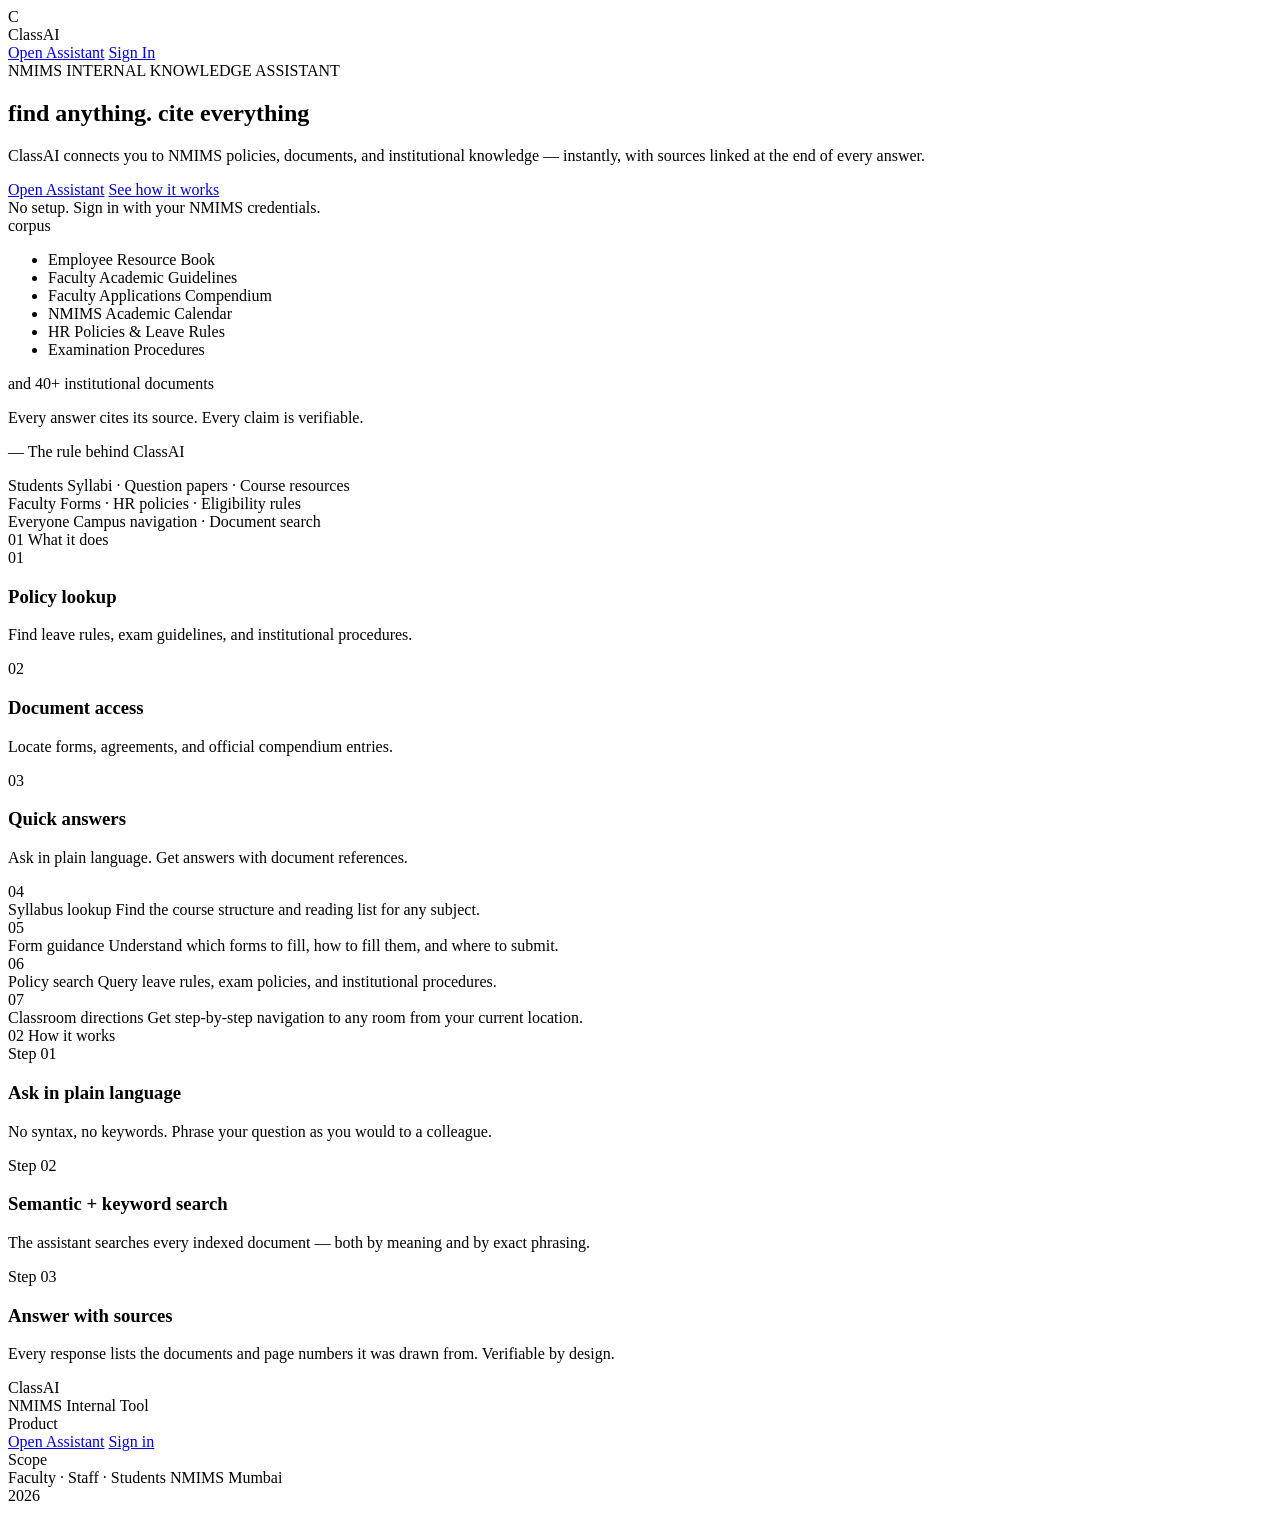
==== Faculty Part/frontend/index.html @ 6799066a "Ui improvements" ====
<!DOCTYPE html>
<html lang="en">
<head>
    <meta charset="UTF-8">
    <meta name="viewport" content="width=device-width, initial-scale=1.0">
    <meta name="theme-color" content="#0a0a0a">
    <title>ClassAI · NMIMS Knowledge Assistant</title>
    <link rel="icon" href="/static/favicon.ico" type="image/x-icon">
    <link rel="preconnect" href="https://fonts.googleapis.com">
    <link rel="preconnect" href="https://fonts.gstatic.com" crossorigin>
    <link href="https://api.fontshare.com/v2/css?f[]=general-sans@400,500,600&display=swap" rel="stylesheet">
    <link href="https://fonts.googleapis.com/css2?family=Instrument+Serif:ital@0;1&family=JetBrains+Mono:wght@400,500&display=swap" rel="stylesheet">
    <link rel="stylesheet" href="/static/style.css">
    <link rel="stylesheet" href="/static/ambient.css">
</head>
<body>
    <div class="ambient-root" aria-hidden="true">
        <div class="ambient-glow"></div>
        <div class="ambient-grain"></div>
    </div>
    <div class="landing-root">

        <!-- Navbar -->
        <nav class="nav-bar">
            <div class="nav-inner">
                <div class="nav-brand">
                    <div class="brand-mark">C</div>
                    <span class="brand-name">ClassAI</span>
                </div>
                <div class="nav-actions">
                    <a href="/chat" class="nav-cta">Open Assistant</a>
                    <a href="/signin" class="nav-cta-ghost">Sign In</a>
                </div>
            </div>
        </nav>

        <main class="landing-main">

            <!-- Hero -->
            <section class="hero-section">
                <div class="hero-inner">
                    <div class="hero-text">
                        <div class="hero-eyebrow hero-reveal">NMIMS INTERNAL KNOWLEDGE ASSISTANT</div>
                        <h1 class="hero-title hero-reveal">find anything. cite everything</h1>
                        <p class="hero-subtitle hero-reveal">
                            ClassAI connects you to NMIMS policies, documents, and institutional knowledge — instantly, with sources linked at the end of every answer.
                        </p>
                        <div class="hero-actions hero-reveal">
                            <a href="/chat" class="btn-primary">Open Assistant</a>
                            <a href="#how-it-works" class="btn-ghost">See how it works</a>
                        </div>
                        <div class="hero-meta hero-reveal">No setup. Sign in with your NMIMS credentials.</div>
                    </div>
                    <aside class="hero-sidekick" aria-hidden="true">
                        <div class="hero-sidekick-label">corpus</div>
                        <ul class="hero-sidekick-list">
                            <li>Employee Resource Book</li>
                            <li>Faculty Academic Guidelines</li>
                            <li>Faculty Applications Compendium</li>
                            <li>NMIMS Academic Calendar</li>
                            <li>HR Policies &amp; Leave Rules</li>
                            <li>Examination Procedures</li>
                        </ul>
                        <div class="hero-sidekick-footer">and 40+ institutional documents</div>
                    </aside>
                </div>
            </section>

            <!-- Pullquote band -->
            <section class="pullquote-band">
                <div class="pullquote-inner reveal">
                    <p class="pullquote">Every answer cites its source. Every claim is verifiable.</p>
                    <p class="pullquote-attribution">— The rule behind ClassAI</p>
                </div>
            </section>

            <!-- Role strip -->
            <div class="role-strip">
                <div class="role-strip-col reveal">
                    <span class="role-strip-title">Students</span>
                    <span class="role-strip-desc">Syllabi · Question papers · Course resources</span>
                </div>
                <div class="role-strip-divider"></div>
                <div class="role-strip-col reveal">
                    <span class="role-strip-title">Faculty</span>
                    <span class="role-strip-desc">Forms · HR policies · Eligibility rules</span>
                </div>
                <div class="role-strip-divider"></div>
                <div class="role-strip-col reveal">
                    <span class="role-strip-title">Everyone</span>
                    <span class="role-strip-desc">Campus navigation · Document search</span>
                </div>
            </div>

            <!-- Feature block -->
            <section class="feature-block" id="how-it-works">
                <div class="feature-inner">
                    <div class="section-header reveal">
                        <span class="section-number">01</span>
                        <span class="section-title">What it does</span>
                    </div>
                    <div class="feature-list">
                        <div class="feature-item reveal">
                            <span class="feature-num">01</span>
                            <div class="feature-body">
                                <h3 class="feature-title">Policy lookup</h3>
                                <p class="feature-desc">Find leave rules, exam guidelines, and institutional procedures.</p>
                            </div>
                        </div>
                        <div class="feature-item reveal">
                            <span class="feature-num">02</span>
                            <div class="feature-body">
                                <h3 class="feature-title">Document access</h3>
                                <p class="feature-desc">Locate forms, agreements, and official compendium entries.</p>
                            </div>
                        </div>
                        <div class="feature-item reveal">
                            <span class="feature-num">03</span>
                            <div class="feature-body">
                                <h3 class="feature-title">Quick answers</h3>
                                <p class="feature-desc">Ask in plain language. Get answers with document references.</p>
                            </div>
                        </div>
                    </div>
                    <div class="access-list">
                        <div class="access-item reveal">
                            <span class="feature-num">04</span>
                            <div class="feature-body">
                                <span class="access-label">Syllabus lookup</span>
                                <span class="access-desc">Find the course structure and reading list for any subject.</span>
                            </div>
                        </div>
                        <div class="access-item reveal">
                            <span class="feature-num">05</span>
                            <div class="feature-body">
                                <span class="access-label">Form guidance</span>
                                <span class="access-desc">Understand which forms to fill, how to fill them, and where to submit.</span>
                            </div>
                        </div>
                        <div class="access-item reveal">
                            <span class="feature-num">06</span>
                            <div class="feature-body">
                                <span class="access-label">Policy search</span>
                                <span class="access-desc">Query leave rules, exam policies, and institutional procedures.</span>
                            </div>
                        </div>
                        <div class="access-item reveal">
                            <span class="feature-num">07</span>
                            <div class="feature-body">
                                <span class="access-label">Classroom directions</span>
                                <span class="access-desc">Get step-by-step navigation to any room from your current location.</span>
                            </div>
                        </div>
                    </div>
                </div>
            </section>

            <!-- How it works -->
            <section class="how-block">
                <div class="how-inner">
                    <div class="section-header reveal">
                        <span class="section-number">02</span>
                        <span class="section-title">How it works</span>
                    </div>
                    <div class="how-steps">
                        <div class="how-step reveal">
                            <div class="how-step-num">Step 01</div>
                            <h3 class="how-step-title">Ask in plain language</h3>
                            <p class="how-step-desc">No syntax, no keywords. Phrase your question as you would to a colleague.</p>
                        </div>
                        <div class="how-step reveal">
                            <div class="how-step-num">Step 02</div>
                            <h3 class="how-step-title">Semantic + keyword search</h3>
                            <p class="how-step-desc">The assistant searches every indexed document — both by meaning and by exact phrasing.</p>
                        </div>
                        <div class="how-step reveal">
                            <div class="how-step-num">Step 03</div>
                            <h3 class="how-step-title">Answer with sources</h3>
                            <p class="how-step-desc">Every response lists the documents and page numbers it was drawn from. Verifiable by design.</p>
                        </div>
                    </div>
                </div>
            </section>

        </main>

        <!-- Footer -->
        <footer class="landing-footer">
            <div class="footer-inner">
                <div class="footer-col">
                    <div class="footer-brand">ClassAI</div>
                    <div class="footer-muted">NMIMS Internal Tool</div>
                </div>
                <div class="footer-col">
                    <div class="footer-label">Product</div>
                    <a href="/chat" class="footer-link">Open Assistant</a>
                    <a href="/signin" class="footer-link">Sign in</a>
                </div>
                <div class="footer-col">
                    <div class="footer-label">Scope</div>
                    <span class="footer-muted">Faculty · Staff · Students</span>
                    <span class="footer-muted">NMIMS Mumbai</span>
                </div>
                <div class="footer-col footer-col--end">
                    <span class="footer-muted" id="footerYear"></span>
                </div>
            </div>
        </footer>

    </div>

    <script>
        document.getElementById('footerYear').textContent = new Date().getFullYear();
        
        // Intersection observer for scroll reveals
        (function() {
            const observer = new IntersectionObserver((entries) => {
                entries.forEach(entry => {
                    if (entry.isIntersecting) {
                        entry.target.classList.add('reveal--in');
                        observer.unobserve(entry.target);
                    }
                });
            }, { threshold: 0.15, rootMargin: '0px 0px -80px 0px' });
            
            document.querySelectorAll('.reveal').forEach(el => observer.observe(el));
            
            // Hero runs on load (not scroll)
            requestAnimationFrame(() => {
                document.querySelectorAll('.hero-reveal').forEach((el, i) => {
                    el.style.transitionDelay = (i * 80) + 'ms';
                    el.classList.add('reveal--in');
                });
            });
        })();
    </script>
</body>
</html>
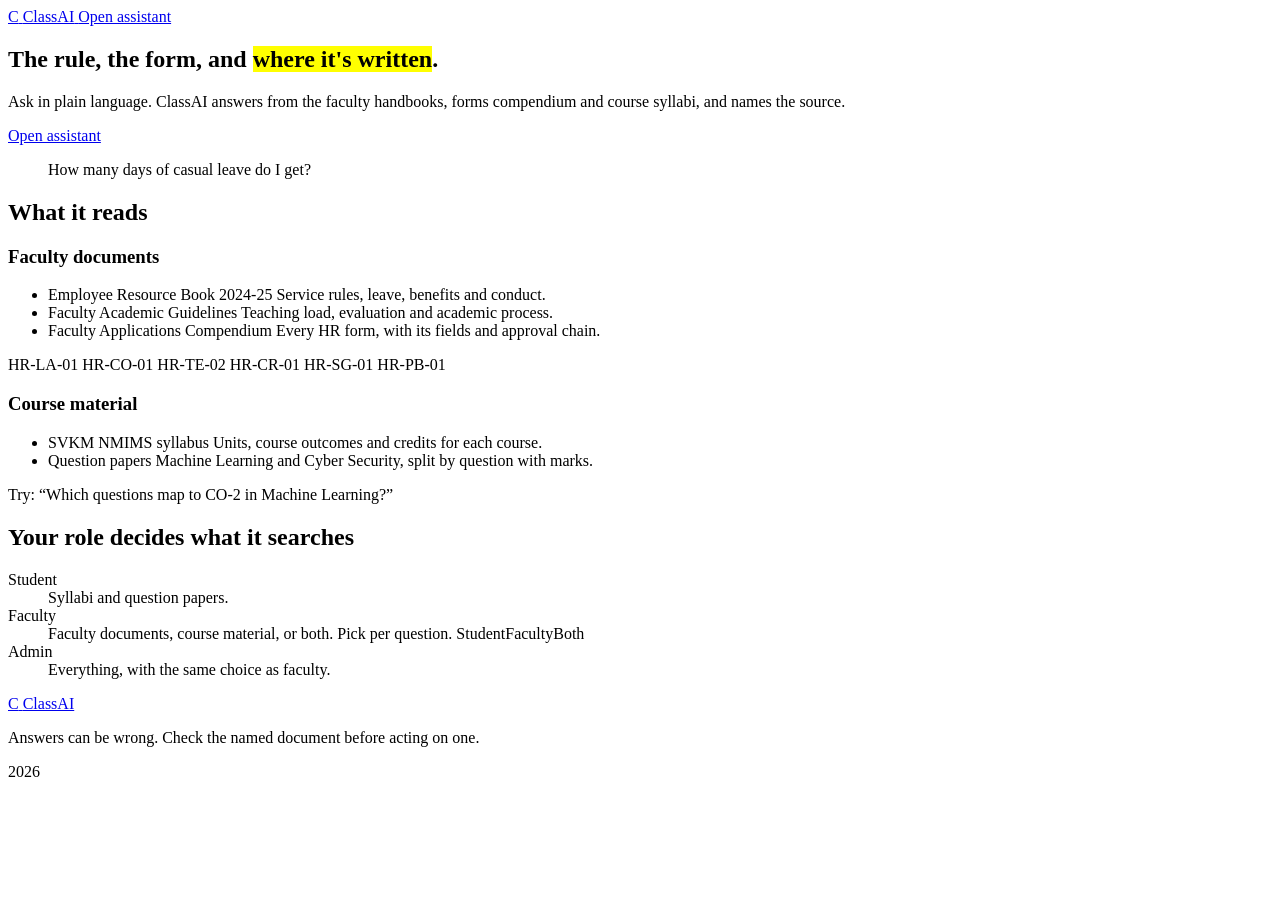
==== commit ccf4ae4d: "Redesign the frontend: landing, sign-in and chat - New shared design system (base.css): cool paper p" ====
--- a/Faculty Part/frontend/index.html
+++ b/Faculty Part/frontend/index.html
@@ -3,236 +3,161 @@
 <head>
     <meta charset="UTF-8">
     <meta name="viewport" content="width=device-width, initial-scale=1.0">
-    <meta name="theme-color" content="#0a0a0a">
-    <title>ClassAI · NMIMS Knowledge Assistant</title>
-    <link rel="icon" href="/static/favicon.ico" type="image/x-icon">
-    <link rel="preconnect" href="https://fonts.googleapis.com">
+    <meta name="theme-color" content="#F3F5F8" media="(prefers-color-scheme: light)">
+    <meta name="theme-color" content="#0E1120" media="(prefers-color-scheme: dark)">
+    <meta http-equiv="Content-Security-Policy" content="default-src 'self'; script-src 'self' 'unsafe-inline'; style-src 'self' https://api.fontshare.com https://fonts.googleapis.com 'unsafe-inline'; font-src https://cdn.fontshare.com https://fonts.gstatic.com; img-src 'self' data:; connect-src 'self';">
+    <title>ClassAI · Answers from NMIMS documents</title>
+    <meta name="description" content="Ask about NMIMS policies, forms and syllabi in plain language. Every answer names the document it came from.">
     <link rel="preconnect" href="https://fonts.gstatic.com" crossorigin>
-    <link href="https://api.fontshare.com/v2/css?f[]=general-sans@400,500,600&display=swap" rel="stylesheet">
-    <link href="https://fonts.googleapis.com/css2?family=Instrument+Serif:ital@0;1&family=JetBrains+Mono:wght@400,500&display=swap" rel="stylesheet">
+    <link href="https://api.fontshare.com/v2/css?f[]=cabinet-grotesk@700,800&f[]=satoshi@400,500,700&display=swap" rel="stylesheet">
+    <link href="https://fonts.googleapis.com/css2?family=JetBrains+Mono:wght@400;500&display=swap" rel="stylesheet">
+    <link rel="stylesheet" href="/static/base.css">
     <link rel="stylesheet" href="/static/style.css">
-    <link rel="stylesheet" href="/static/ambient.css">
+    <script>document.documentElement.classList.add('js');</script>
 </head>
 <body>
-    <div class="ambient-root" aria-hidden="true">
-        <div class="ambient-glow"></div>
-        <div class="ambient-grain"></div>
-    </div>
-    <div class="landing-root">
+    <header class="nav">
+        <div class="nav-inner">
+            <a href="/" class="brand" aria-label="ClassAI home">
+                <span class="brand-mark" aria-hidden="true">C</span>
+                <span class="brand-name">ClassAI</span>
+            </a>
+            <a href="/chat" class="btn btn-quiet nav-cta">Open assistant</a>
+        </div>
+    </header>
 
-        <!-- Navbar -->
-        <nav class="nav-bar">
-            <div class="nav-inner">
-                <div class="nav-brand">
-                    <div class="brand-mark">C</div>
-                    <span class="brand-name">ClassAI</span>
-                </div>
-                <div class="nav-actions">
-                    <a href="/chat" class="nav-cta">Open Assistant</a>
-                    <a href="/signin" class="nav-cta-ghost">Sign In</a>
-                </div>
-            </div>
-        </nav>
-
-        <main class="landing-main">
-
-            <!-- Hero -->
-            <section class="hero-section">
-                <div class="hero-inner">
-                    <div class="hero-text">
-                        <div class="hero-eyebrow hero-reveal">NMIMS INTERNAL KNOWLEDGE ASSISTANT</div>
-                        <h1 class="hero-title hero-reveal">find anything. cite everything</h1>
-                        <p class="hero-subtitle hero-reveal">
-                            ClassAI connects you to NMIMS policies, documents, and institutional knowledge — instantly, with sources linked at the end of every answer.
-                        </p>
-                        <div class="hero-actions hero-reveal">
-                            <a href="/chat" class="btn-primary">Open Assistant</a>
-                            <a href="#how-it-works" class="btn-ghost">See how it works</a>
-                        </div>
-                        <div class="hero-meta hero-reveal">No setup. Sign in with your NMIMS credentials.</div>
-                    </div>
-                    <aside class="hero-sidekick" aria-hidden="true">
-                        <div class="hero-sidekick-label">corpus</div>
-                        <ul class="hero-sidekick-list">
-                            <li>Employee Resource Book</li>
-                            <li>Faculty Academic Guidelines</li>
-                            <li>Faculty Applications Compendium</li>
-                            <li>NMIMS Academic Calendar</li>
-                            <li>HR Policies &amp; Leave Rules</li>
-                            <li>Examination Procedures</li>
-                        </ul>
-                        <div class="hero-sidekick-footer">and 40+ institutional documents</div>
-                    </aside>
-                </div>
-            </section>
-
-            <!-- Pullquote band -->
-            <section class="pullquote-band">
-                <div class="pullquote-inner reveal">
-                    <p class="pullquote">Every answer cites its source. Every claim is verifiable.</p>
-                    <p class="pullquote-attribution">— The rule behind ClassAI</p>
-                </div>
-            </section>
-
-            <!-- Role strip -->
-            <div class="role-strip">
-                <div class="role-strip-col reveal">
-                    <span class="role-strip-title">Students</span>
-                    <span class="role-strip-desc">Syllabi · Question papers · Course resources</span>
-                </div>
-                <div class="role-strip-divider"></div>
-                <div class="role-strip-col reveal">
-                    <span class="role-strip-title">Faculty</span>
-                    <span class="role-strip-desc">Forms · HR policies · Eligibility rules</span>
-                </div>
-                <div class="role-strip-divider"></div>
-                <div class="role-strip-col reveal">
-                    <span class="role-strip-title">Everyone</span>
-                    <span class="role-strip-desc">Campus navigation · Document search</span>
+    <main>
+        <section class="hero">
+            <div class="hero-copy">
+                <h1 class="hero-title">The rule, the form, and <mark class="hl">where it's written</mark>.</h1>
+                <p class="hero-sub">Ask in plain language. ClassAI answers from the faculty handbooks, forms compendium and course syllabi, and names the source.</p>
+                <div class="hero-actions">
+                    <a href="/chat" class="btn btn-primary">Open assistant</a>
                 </div>
             </div>
 
-            <!-- Feature block -->
-            <section class="feature-block" id="how-it-works">
-                <div class="feature-inner">
-                    <div class="section-header reveal">
-                        <span class="section-number">01</span>
-                        <span class="section-title">What it does</span>
+            <figure class="specimen" aria-label="Example question and answer">
+                <p class="specimen-q">How many days of casual leave do I get?</p>
+                <div class="specimen-a" id="specimenAnswer"></div>
+            </figure>
+        </section>
+
+        <section class="corpus" aria-labelledby="corpusTitle">
+            <h2 class="section-title reveal" id="corpusTitle">What it reads</h2>
+            <div class="corpus-grid">
+                <article class="tile tile--faculty reveal">
+                    <h3 class="tile-title">Faculty documents</h3>
+                    <ul class="doc-list">
+                        <li>
+                            <span class="doc-name">Employee Resource Book 2024-25</span>
+                            <span class="doc-desc">Service rules, leave, benefits and conduct.</span>
+                        </li>
+                        <li>
+                            <span class="doc-name">Faculty Academic Guidelines</span>
+                            <span class="doc-desc">Teaching load, evaluation and academic process.</span>
+                        </li>
+                        <li>
+                            <span class="doc-name">Faculty Applications Compendium</span>
+                            <span class="doc-desc">Every HR form, with its fields and approval chain.</span>
+                        </li>
+                    </ul>
+                    <div class="code-row" aria-label="Form codes in the compendium">
+                        <span class="ref">HR-LA-01</span>
+                        <span class="ref">HR-CO-01</span>
+                        <span class="ref">HR-TE-02</span>
+                        <span class="ref">HR-CR-01</span>
+                        <span class="ref">HR-SG-01</span>
+                        <span class="ref">HR-PB-01</span>
                     </div>
-                    <div class="feature-list">
-                        <div class="feature-item reveal">
-                            <span class="feature-num">01</span>
-                            <div class="feature-body">
-                                <h3 class="feature-title">Policy lookup</h3>
-                                <p class="feature-desc">Find leave rules, exam guidelines, and institutional procedures.</p>
-                            </div>
-                        </div>
-                        <div class="feature-item reveal">
-                            <span class="feature-num">02</span>
-                            <div class="feature-body">
-                                <h3 class="feature-title">Document access</h3>
-                                <p class="feature-desc">Locate forms, agreements, and official compendium entries.</p>
-                            </div>
-                        </div>
-                        <div class="feature-item reveal">
-                            <span class="feature-num">03</span>
-                            <div class="feature-body">
-                                <h3 class="feature-title">Quick answers</h3>
-                                <p class="feature-desc">Ask in plain language. Get answers with document references.</p>
-                            </div>
-                        </div>
-                    </div>
-                    <div class="access-list">
-                        <div class="access-item reveal">
-                            <span class="feature-num">04</span>
-                            <div class="feature-body">
-                                <span class="access-label">Syllabus lookup</span>
-                                <span class="access-desc">Find the course structure and reading list for any subject.</span>
-                            </div>
-                        </div>
-                        <div class="access-item reveal">
-                            <span class="feature-num">05</span>
-                            <div class="feature-body">
-                                <span class="access-label">Form guidance</span>
-                                <span class="access-desc">Understand which forms to fill, how to fill them, and where to submit.</span>
-                            </div>
-                        </div>
-                        <div class="access-item reveal">
-                            <span class="feature-num">06</span>
-                            <div class="feature-body">
-                                <span class="access-label">Policy search</span>
-                                <span class="access-desc">Query leave rules, exam policies, and institutional procedures.</span>
-                            </div>
-                        </div>
-                        <div class="access-item reveal">
-                            <span class="feature-num">07</span>
-                            <div class="feature-body">
-                                <span class="access-label">Classroom directions</span>
-                                <span class="access-desc">Get step-by-step navigation to any room from your current location.</span>
-                            </div>
-                        </div>
-                    </div>
+                </article>
+
+                <article class="tile tile--students reveal">
+                    <h3 class="tile-title">Course material</h3>
+                    <ul class="doc-list">
+                        <li>
+                            <span class="doc-name">SVKM NMIMS syllabus</span>
+                            <span class="doc-desc">Units, course outcomes and credits for each course.</span>
+                        </li>
+                        <li>
+                            <span class="doc-name">Question papers</span>
+                            <span class="doc-desc">Machine Learning and Cyber Security, split by question with marks.</span>
+                        </li>
+                    </ul>
+                    <p class="tile-example">Try: <q>Which questions map to CO-2 in Machine Learning?</q></p>
+                </article>
+            </div>
+        </section>
+
+        <section class="roles" aria-labelledby="rolesTitle">
+            <h2 class="section-title reveal" id="rolesTitle">Your role decides what it searches</h2>
+            <dl class="role-list reveal">
+                <div class="role-row">
+                    <dt>Student</dt>
+                    <dd>Syllabi and question papers.</dd>
                 </div>
-            </section>
+                <div class="role-row">
+                    <dt>Faculty</dt>
+                    <dd>
+                        Faculty documents, course material, or both. Pick per question.
+                        <span class="seg-demo" aria-hidden="true">
+                            <span>Student</span><span>Faculty</span><span class="is-on">Both</span>
+                        </span>
+                    </dd>
+                </div>
+                <div class="role-row">
+                    <dt>Admin</dt>
+                    <dd>Everything, with the same choice as faculty.</dd>
+                </div>
+            </dl>
+        </section>
+    </main>
 
-            <!-- How it works -->
-            <section class="how-block">
-                <div class="how-inner">
-                    <div class="section-header reveal">
-                        <span class="section-number">02</span>
-                        <span class="section-title">How it works</span>
-                    </div>
-                    <div class="how-steps">
-                        <div class="how-step reveal">
-                            <div class="how-step-num">Step 01</div>
-                            <h3 class="how-step-title">Ask in plain language</h3>
-                            <p class="how-step-desc">No syntax, no keywords. Phrase your question as you would to a colleague.</p>
-                        </div>
-                        <div class="how-step reveal">
-                            <div class="how-step-num">Step 02</div>
-                            <h3 class="how-step-title">Semantic + keyword search</h3>
-                            <p class="how-step-desc">The assistant searches every indexed document — both by meaning and by exact phrasing.</p>
-                        </div>
-                        <div class="how-step reveal">
-                            <div class="how-step-num">Step 03</div>
-                            <h3 class="how-step-title">Answer with sources</h3>
-                            <p class="how-step-desc">Every response lists the documents and page numbers it was drawn from. Verifiable by design.</p>
-                        </div>
-                    </div>
-                </div>
-            </section>
+    <footer class="footer">
+        <div class="footer-inner">
+            <a href="/" class="brand" aria-label="ClassAI home">
+                <span class="brand-mark" aria-hidden="true">C</span>
+                <span class="brand-name">ClassAI</span>
+            </a>
+            <p class="footer-note">Answers can be wrong. Check the named document before acting on one.</p>
+            <span class="footer-year" id="footerYear"></span>
+        </div>
+    </footer>
 
-        </main>
-
-        <!-- Footer -->
-        <footer class="landing-footer">
-            <div class="footer-inner">
-                <div class="footer-col">
-                    <div class="footer-brand">ClassAI</div>
-                    <div class="footer-muted">NMIMS Internal Tool</div>
-                </div>
-                <div class="footer-col">
-                    <div class="footer-label">Product</div>
-                    <a href="/chat" class="footer-link">Open Assistant</a>
-                    <a href="/signin" class="footer-link">Sign in</a>
-                </div>
-                <div class="footer-col">
-                    <div class="footer-label">Scope</div>
-                    <span class="footer-muted">Faculty · Staff · Students</span>
-                    <span class="footer-muted">NMIMS Mumbai</span>
-                </div>
-                <div class="footer-col footer-col--end">
-                    <span class="footer-muted" id="footerYear"></span>
-                </div>
-            </div>
-        </footer>
-
-    </div>
-
+    <script src="/static/renderer.js"></script>
     <script>
         document.getElementById('footerYear').textContent = new Date().getFullYear();
-        
-        // Intersection observer for scroll reveals
-        (function() {
-            const observer = new IntersectionObserver((entries) => {
-                entries.forEach(entry => {
-                    if (entry.isIntersecting) {
-                        entry.target.classList.add('reveal--in');
-                        observer.unobserve(entry.target);
-                    }
-                });
-            }, { threshold: 0.15, rootMargin: '0px 0px -80px 0px' });
-            
-            document.querySelectorAll('.reveal').forEach(el => observer.observe(el));
-            
-            // Hero runs on load (not scroll)
-            requestAnimationFrame(() => {
-                document.querySelectorAll('.hero-reveal').forEach((el, i) => {
-                    el.style.transitionDelay = (i * 80) + 'ms';
-                    el.classList.add('reveal--in');
-                });
+
+        // Hero example, rendered by the same renderer the chat uses.
+        // Figures are from form HR-LA-01 in the Faculty Applications Compendium.
+        document.getElementById('specimenAnswer').appendChild(renderer.render({
+            title: '12 days of casual leave a year',
+            sections: [
+                {
+                    type: 'table',
+                    heading: 'Annual entitlement',
+                    headers: ['Leave type', 'Days'],
+                    rows: [
+                        ['Casual Leave (CL)', '12'],
+                        ['Earned Leave (EL)', '30'],
+                        ['Medical / Sick Leave (ML)', '12']
+                    ]
+                },
+                {
+                    type: 'paragraph',
+                    content: 'Apply on the Leave Application Form (HR-LA-01), Section B.'
+                }
+            ],
+            footer: 'Based on: Faculty Applications Compendium',
+            confidence: 'high'
+        }, [{ title: 'Faculty Applications Compendium', source_collection: 'faculty' }]));
+
+        // Reveal sections once as they enter the viewport
+        const io = new IntersectionObserver(entries => {
+            entries.forEach(e => {
+                if (e.isIntersecting) { e.target.classList.add('is-in'); io.unobserve(e.target); }
             });
-        })();
+        }, { rootMargin: '0px 0px -10% 0px' });
+        document.querySelectorAll('.reveal').forEach(el => io.observe(el));
     </script>
 </body>
 </html>
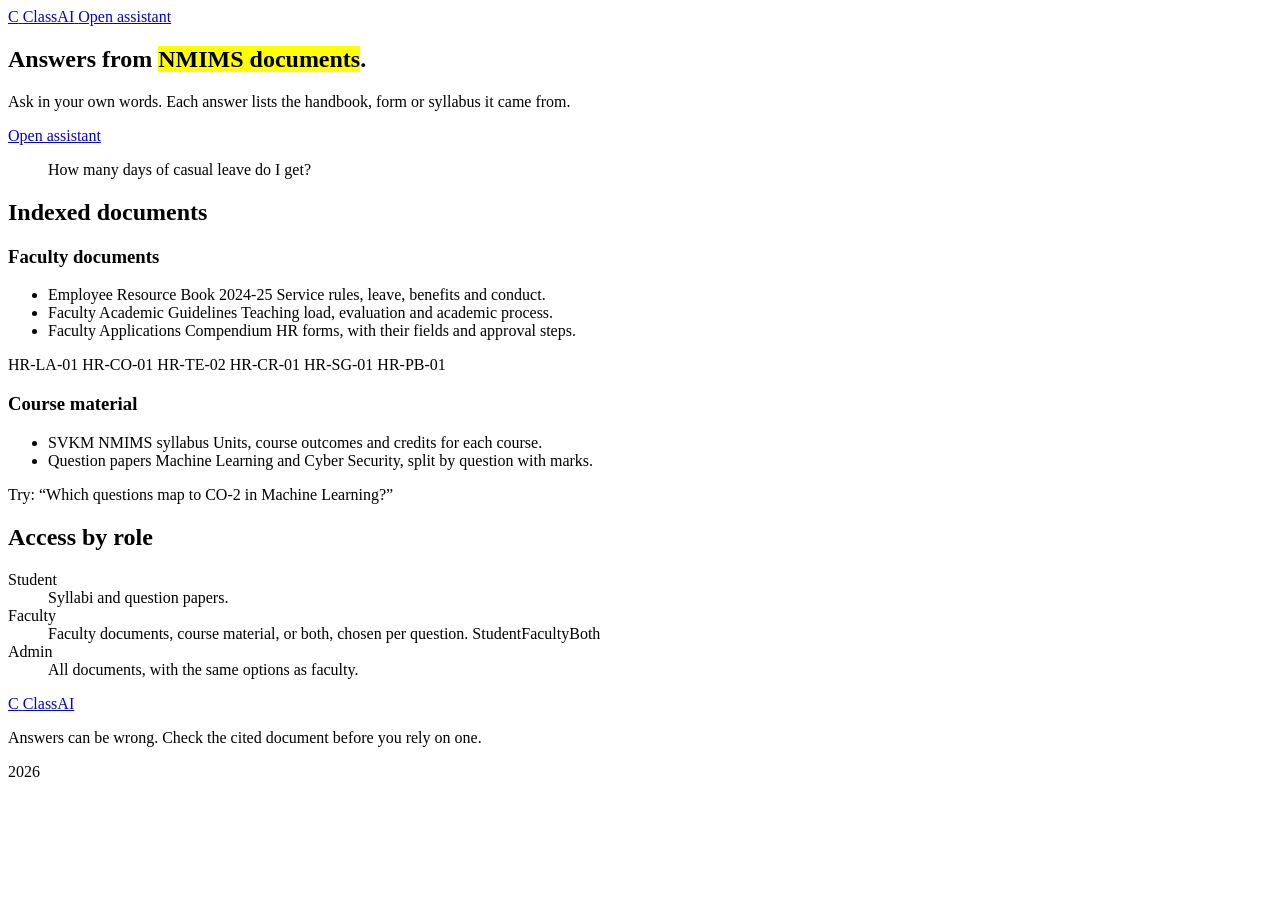
==== commit 57adcb60: "Plain-language pass on frontend copy and comments" ====
--- a/Faculty Part/frontend/index.html
+++ b/Faculty Part/frontend/index.html
@@ -29,8 +29,8 @@
     <main>
         <section class="hero">
             <div class="hero-copy">
-                <h1 class="hero-title">The rule, the form, and <mark class="hl">where it's written</mark>.</h1>
-                <p class="hero-sub">Ask in plain language. ClassAI answers from the faculty handbooks, forms compendium and course syllabi, and names the source.</p>
+                <h1 class="hero-title">Answers from <mark class="hl">NMIMS documents</mark>.</h1>
+                <p class="hero-sub">Ask in your own words. Each answer lists the handbook, form or syllabus it came from.</p>
                 <div class="hero-actions">
                     <a href="/chat" class="btn btn-primary">Open assistant</a>
                 </div>
@@ -43,7 +43,7 @@
         </section>
 
         <section class="corpus" aria-labelledby="corpusTitle">
-            <h2 class="section-title reveal" id="corpusTitle">What it reads</h2>
+            <h2 class="section-title reveal" id="corpusTitle">Indexed documents</h2>
             <div class="corpus-grid">
                 <article class="tile tile--faculty reveal">
                     <h3 class="tile-title">Faculty documents</h3>
@@ -58,7 +58,7 @@
                         </li>
                         <li>
                             <span class="doc-name">Faculty Applications Compendium</span>
-                            <span class="doc-desc">Every HR form, with its fields and approval chain.</span>
+                            <span class="doc-desc">HR forms, with their fields and approval steps.</span>
                         </li>
                     </ul>
                     <div class="code-row" aria-label="Form codes in the compendium">
@@ -89,7 +89,7 @@
         </section>
 
         <section class="roles" aria-labelledby="rolesTitle">
-            <h2 class="section-title reveal" id="rolesTitle">Your role decides what it searches</h2>
+            <h2 class="section-title reveal" id="rolesTitle">Access by role</h2>
             <dl class="role-list reveal">
                 <div class="role-row">
                     <dt>Student</dt>
@@ -98,7 +98,7 @@
                 <div class="role-row">
                     <dt>Faculty</dt>
                     <dd>
-                        Faculty documents, course material, or both. Pick per question.
+                        Faculty documents, course material, or both, chosen per question.
                         <span class="seg-demo" aria-hidden="true">
                             <span>Student</span><span>Faculty</span><span class="is-on">Both</span>
                         </span>
@@ -106,7 +106,7 @@
                 </div>
                 <div class="role-row">
                     <dt>Admin</dt>
-                    <dd>Everything, with the same choice as faculty.</dd>
+                    <dd>All documents, with the same options as faculty.</dd>
                 </div>
             </dl>
         </section>
@@ -118,7 +118,7 @@
                 <span class="brand-mark" aria-hidden="true">C</span>
                 <span class="brand-name">ClassAI</span>
             </a>
-            <p class="footer-note">Answers can be wrong. Check the named document before acting on one.</p>
+            <p class="footer-note">Answers can be wrong. Check the cited document before you rely on one.</p>
             <span class="footer-year" id="footerYear"></span>
         </div>
     </footer>
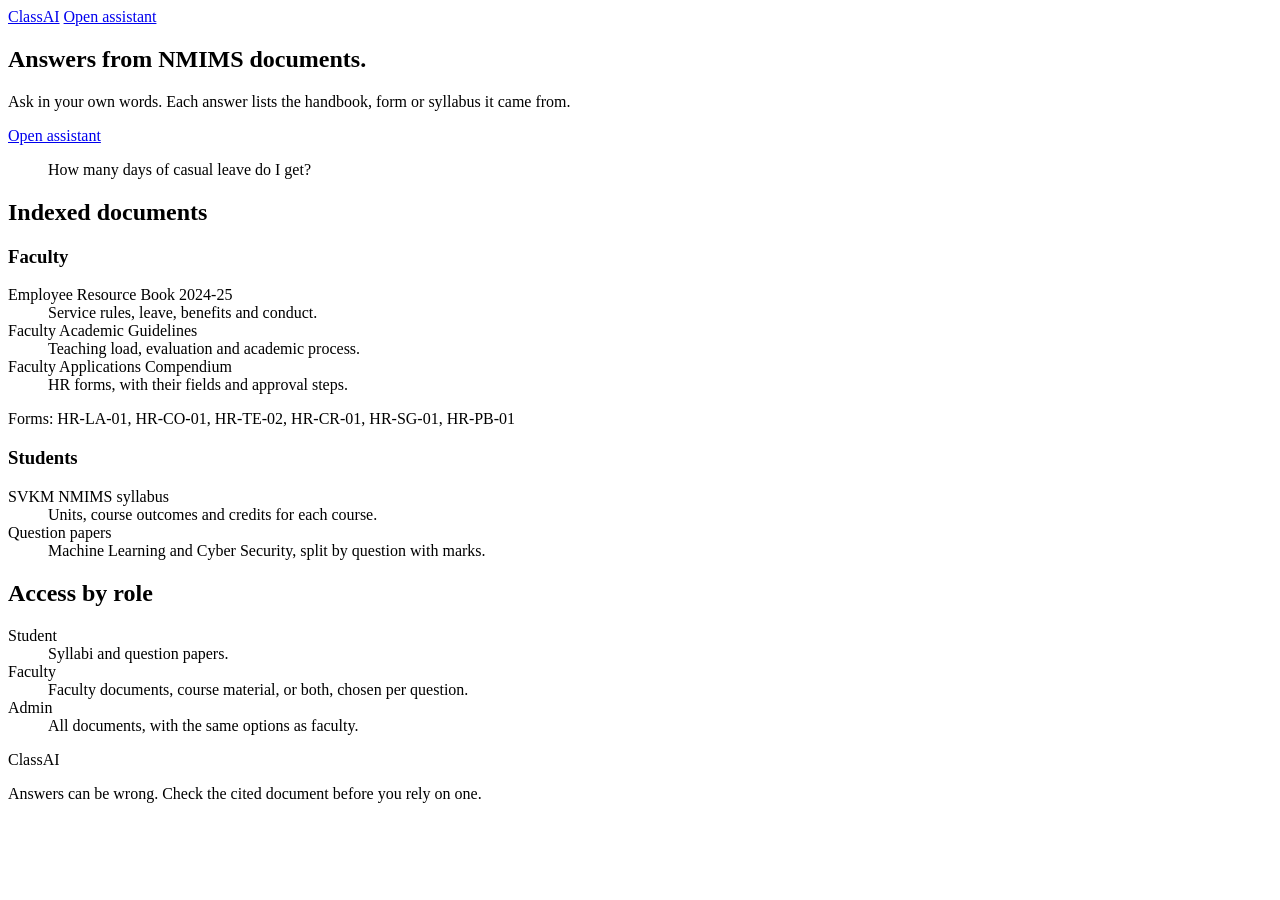
==== commit c0f60ec6: "Flatten the frontend design - One font family (General Sans) plus a mono for codes, no shadows,   6p" ====
--- a/Faculty Part/frontend/index.html
+++ b/Faculty Part/frontend/index.html
@@ -3,139 +3,83 @@
 <head>
     <meta charset="UTF-8">
     <meta name="viewport" content="width=device-width, initial-scale=1.0">
-    <meta name="theme-color" content="#F3F5F8" media="(prefers-color-scheme: light)">
-    <meta name="theme-color" content="#0E1120" media="(prefers-color-scheme: dark)">
+    <meta name="theme-color" content="#111111">
     <meta http-equiv="Content-Security-Policy" content="default-src 'self'; script-src 'self' 'unsafe-inline'; style-src 'self' https://api.fontshare.com https://fonts.googleapis.com 'unsafe-inline'; font-src https://cdn.fontshare.com https://fonts.gstatic.com; img-src 'self' data:; connect-src 'self';">
     <title>ClassAI · Answers from NMIMS documents</title>
     <meta name="description" content="Ask about NMIMS policies, forms and syllabi in plain language. Every answer names the document it came from.">
     <link rel="preconnect" href="https://fonts.gstatic.com" crossorigin>
-    <link href="https://api.fontshare.com/v2/css?f[]=cabinet-grotesk@700,800&f[]=satoshi@400,500,700&display=swap" rel="stylesheet">
+    <link href="https://api.fontshare.com/v2/css?f[]=general-sans@400,500,600&display=swap" rel="stylesheet">
     <link href="https://fonts.googleapis.com/css2?family=JetBrains+Mono:wght@400;500&display=swap" rel="stylesheet">
     <link rel="stylesheet" href="/static/base.css">
     <link rel="stylesheet" href="/static/style.css">
-    <script>document.documentElement.classList.add('js');</script>
 </head>
 <body>
     <header class="nav">
-        <div class="nav-inner">
-            <a href="/" class="brand" aria-label="ClassAI home">
-                <span class="brand-mark" aria-hidden="true">C</span>
-                <span class="brand-name">ClassAI</span>
-            </a>
-            <a href="/chat" class="btn btn-quiet nav-cta">Open assistant</a>
-        </div>
+        <a href="/" class="brand">ClassAI</a>
+        <a href="/chat" class="nav-link">Open assistant</a>
     </header>
 
     <main>
         <section class="hero">
             <div class="hero-copy">
-                <h1 class="hero-title">Answers from <mark class="hl">NMIMS documents</mark>.</h1>
+                <h1 class="hero-title">Answers from NMIMS documents.</h1>
                 <p class="hero-sub">Ask in your own words. Each answer lists the handbook, form or syllabus it came from.</p>
-                <div class="hero-actions">
-                    <a href="/chat" class="btn btn-primary">Open assistant</a>
-                </div>
+                <a href="/chat" class="btn btn-primary">Open assistant</a>
             </div>
 
-            <figure class="specimen" aria-label="Example question and answer">
-                <p class="specimen-q">How many days of casual leave do I get?</p>
-                <div class="specimen-a" id="specimenAnswer"></div>
+            <figure class="example" aria-label="Example question and answer">
+                <p class="example-q">How many days of casual leave do I get?</p>
+                <div id="exampleAnswer"></div>
             </figure>
         </section>
 
-        <section class="corpus" aria-labelledby="corpusTitle">
-            <h2 class="section-title reveal" id="corpusTitle">Indexed documents</h2>
-            <div class="corpus-grid">
-                <article class="tile tile--faculty reveal">
-                    <h3 class="tile-title">Faculty documents</h3>
-                    <ul class="doc-list">
-                        <li>
-                            <span class="doc-name">Employee Resource Book 2024-25</span>
-                            <span class="doc-desc">Service rules, leave, benefits and conduct.</span>
-                        </li>
-                        <li>
-                            <span class="doc-name">Faculty Academic Guidelines</span>
-                            <span class="doc-desc">Teaching load, evaluation and academic process.</span>
-                        </li>
-                        <li>
-                            <span class="doc-name">Faculty Applications Compendium</span>
-                            <span class="doc-desc">HR forms, with their fields and approval steps.</span>
-                        </li>
-                    </ul>
-                    <div class="code-row" aria-label="Form codes in the compendium">
-                        <span class="ref">HR-LA-01</span>
-                        <span class="ref">HR-CO-01</span>
-                        <span class="ref">HR-TE-02</span>
-                        <span class="ref">HR-CR-01</span>
-                        <span class="ref">HR-SG-01</span>
-                        <span class="ref">HR-PB-01</span>
-                    </div>
-                </article>
-
-                <article class="tile tile--students reveal">
-                    <h3 class="tile-title">Course material</h3>
-                    <ul class="doc-list">
-                        <li>
-                            <span class="doc-name">SVKM NMIMS syllabus</span>
-                            <span class="doc-desc">Units, course outcomes and credits for each course.</span>
-                        </li>
-                        <li>
-                            <span class="doc-name">Question papers</span>
-                            <span class="doc-desc">Machine Learning and Cyber Security, split by question with marks.</span>
-                        </li>
-                    </ul>
-                    <p class="tile-example">Try: <q>Which questions map to CO-2 in Machine Learning?</q></p>
-                </article>
+        <section class="block" aria-labelledby="corpusTitle">
+            <h2 class="block-title" id="corpusTitle">Indexed documents</h2>
+            <div class="corpus">
+                <div>
+                    <h3 class="group-title">Faculty</h3>
+                    <dl class="doc-list">
+                        <div><dt>Employee Resource Book 2024-25</dt><dd>Service rules, leave, benefits and conduct.</dd></div>
+                        <div><dt>Faculty Academic Guidelines</dt><dd>Teaching load, evaluation and academic process.</dd></div>
+                        <div><dt>Faculty Applications Compendium</dt><dd>HR forms, with their fields and approval steps.</dd></div>
+                    </dl>
+                    <p class="forms-line">Forms: <span class="ref">HR-LA-01, HR-CO-01, HR-TE-02, HR-CR-01, HR-SG-01, HR-PB-01</span></p>
+                </div>
+                <div>
+                    <h3 class="group-title">Students</h3>
+                    <dl class="doc-list">
+                        <div><dt>SVKM NMIMS syllabus</dt><dd>Units, course outcomes and credits for each course.</dd></div>
+                        <div><dt>Question papers</dt><dd>Machine Learning and Cyber Security, split by question with marks.</dd></div>
+                    </dl>
+                </div>
             </div>
         </section>
 
-        <section class="roles" aria-labelledby="rolesTitle">
-            <h2 class="section-title reveal" id="rolesTitle">Access by role</h2>
-            <dl class="role-list reveal">
-                <div class="role-row">
-                    <dt>Student</dt>
-                    <dd>Syllabi and question papers.</dd>
-                </div>
-                <div class="role-row">
-                    <dt>Faculty</dt>
-                    <dd>
-                        Faculty documents, course material, or both, chosen per question.
-                        <span class="seg-demo" aria-hidden="true">
-                            <span>Student</span><span>Faculty</span><span class="is-on">Both</span>
-                        </span>
-                    </dd>
-                </div>
-                <div class="role-row">
-                    <dt>Admin</dt>
-                    <dd>All documents, with the same options as faculty.</dd>
-                </div>
+        <section class="block" aria-labelledby="rolesTitle">
+            <h2 class="block-title" id="rolesTitle">Access by role</h2>
+            <dl class="role-list">
+                <div><dt>Student</dt><dd>Syllabi and question papers.</dd></div>
+                <div><dt>Faculty</dt><dd>Faculty documents, course material, or both, chosen per question.</dd></div>
+                <div><dt>Admin</dt><dd>All documents, with the same options as faculty.</dd></div>
             </dl>
         </section>
     </main>
 
     <footer class="footer">
-        <div class="footer-inner">
-            <a href="/" class="brand" aria-label="ClassAI home">
-                <span class="brand-mark" aria-hidden="true">C</span>
-                <span class="brand-name">ClassAI</span>
-            </a>
-            <p class="footer-note">Answers can be wrong. Check the cited document before you rely on one.</p>
-            <span class="footer-year" id="footerYear"></span>
-        </div>
+        <span class="brand">ClassAI</span>
+        <p class="footer-note">Answers can be wrong. Check the cited document before you rely on one.</p>
     </footer>
 
     <script src="/static/renderer.js"></script>
     <script>
-        document.getElementById('footerYear').textContent = new Date().getFullYear();
-
-        // Hero example, rendered by the same renderer the chat uses.
+        // Example answer, rendered by the same renderer the chat uses.
         // Figures are from form HR-LA-01 in the Faculty Applications Compendium.
-        document.getElementById('specimenAnswer').appendChild(renderer.render({
+        document.getElementById('exampleAnswer').appendChild(renderer.render({
             title: '12 days of casual leave a year',
             sections: [
                 {
                     type: 'table',
-                    heading: 'Annual entitlement',
-                    headers: ['Leave type', 'Days'],
+                    headers: ['Leave type', 'Days per year'],
                     rows: [
                         ['Casual Leave (CL)', '12'],
                         ['Earned Leave (EL)', '30'],
@@ -150,14 +94,6 @@
             footer: 'Based on: Faculty Applications Compendium',
             confidence: 'high'
         }, [{ title: 'Faculty Applications Compendium', source_collection: 'faculty' }]));
-
-        // Reveal sections once as they enter the viewport
-        const io = new IntersectionObserver(entries => {
-            entries.forEach(e => {
-                if (e.isIntersecting) { e.target.classList.add('is-in'); io.unobserve(e.target); }
-            });
-        }, { rootMargin: '0px 0px -10% 0px' });
-        document.querySelectorAll('.reveal').forEach(el => io.observe(el));
     </script>
 </body>
 </html>
